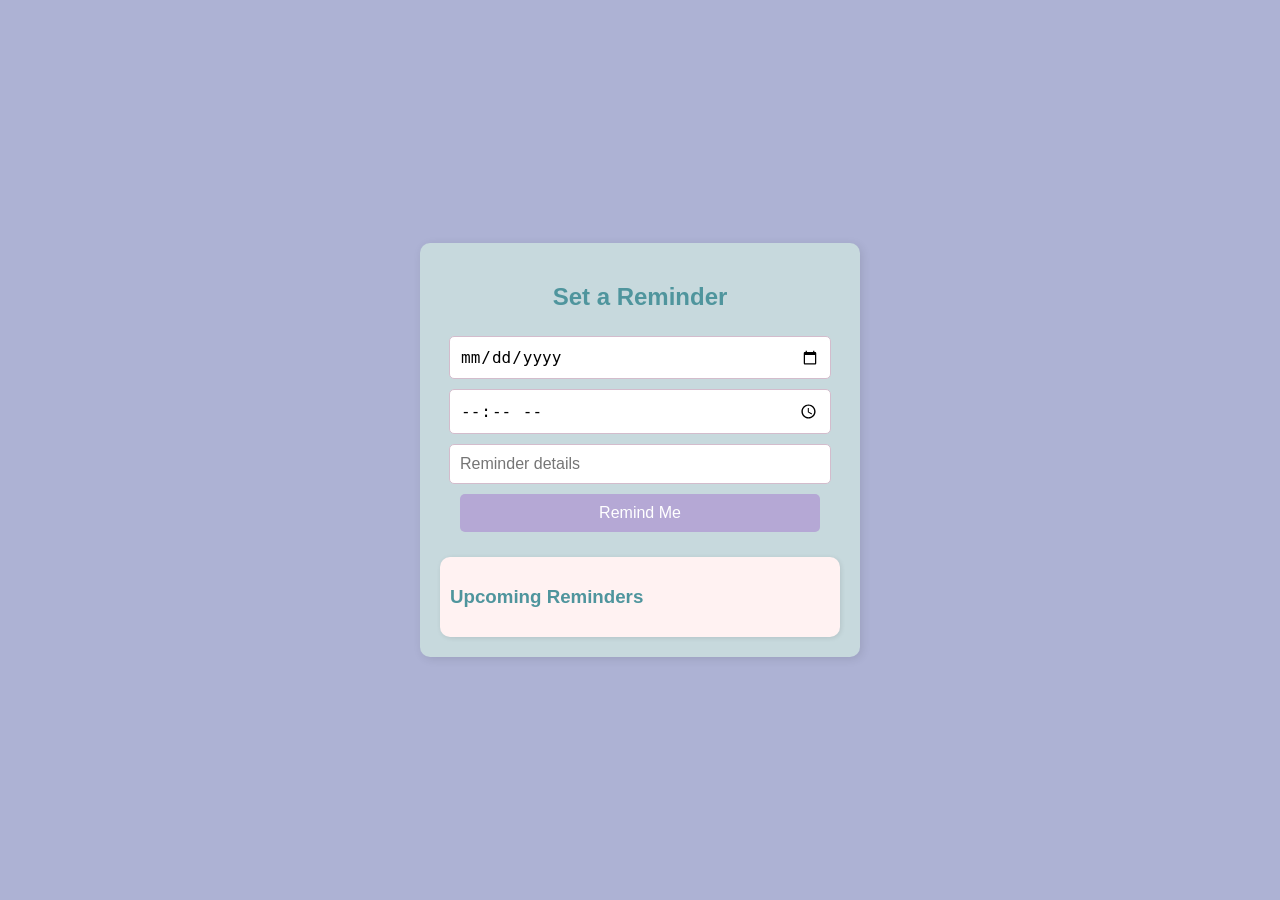
==== reminder.html @ 6c455639 "Add files via upload" ====
<!DOCTYPE html>
<html lang="en">
<head>
    <meta charset="UTF-8">
    <meta name="viewport" content="width=device-width, initial-scale=1.0">
    <title>Vision Board Reminder</title>
    <link rel="stylesheet" href="styles.css">
</head>
<body>
    <div class="container">
        <h2>Set a Reminder</h2>
        <input type="date" id="reminderDate">
        <input type="time" id="reminderTime">
        <input type="text" id="reminderText" placeholder="Reminder details">
        <button onclick="setReminder()">Remind Me</button>
        <div id="reminderList"></div>
    </div>
    <script src="script.js"></script>
</body>
</html>
---- styles.css ----
body {
    font-family: Arial, sans-serif;
    text-align: center;
    background-color: #adb2d4;
    color: #4f959d;
    margin: 0;
    padding: 0;
    display: flex;
    justify-content: center;
    align-items: center;
    height: 100vh;
}

.container {
    width: 400px;
    padding: 20px;
    background: #c7d9dd;
    border-radius: 10px;
    box-shadow: 2px 2px 10px rgba(0,0,0,0.1);
}

input, button {
    width: 90%;
    padding: 10px;
    margin: 5px 5px;
    border: 1px solid #d3bccc;
    border-radius: 5px;
    font-size: 16px;
}

button {
    background-color: #b5a8d5;
    color: white;
    border: none;
    cursor: pointer;
}

button:hover {
    background-color: #adb2d4;
}

#reminderList {
    margin-top: 20px;
    text-align: left;
    background: #fff2f2;
    padding: 10px;
    border-radius: 10px;
    box-shadow: 1px 1px 5px rgba(0, 0, 0, 0.1);
}
.delete-btn {
    background: #b5a8d5;
    border: none;
    cursor: pointer;
}

.delete-icon {
    width: 24px; 
    height: 24px;
}


.notification {
    position: absolute;
    bottom: 30px;
    right: 30px;
    height: 20px;
    width: 200px;
    display: flex;
    align-items: flex-start;
    flex-direction: column;
    overflow:hidden;
    background: #ffccd5;
    color: #6d597a;
    padding: 20px;
    font-weight: 500;
    margin: 15px 0;
    box-shadow: 0 0 20px rgba(0, 0, 0, 0.3);
    text-size-adjust: 20px ;
}
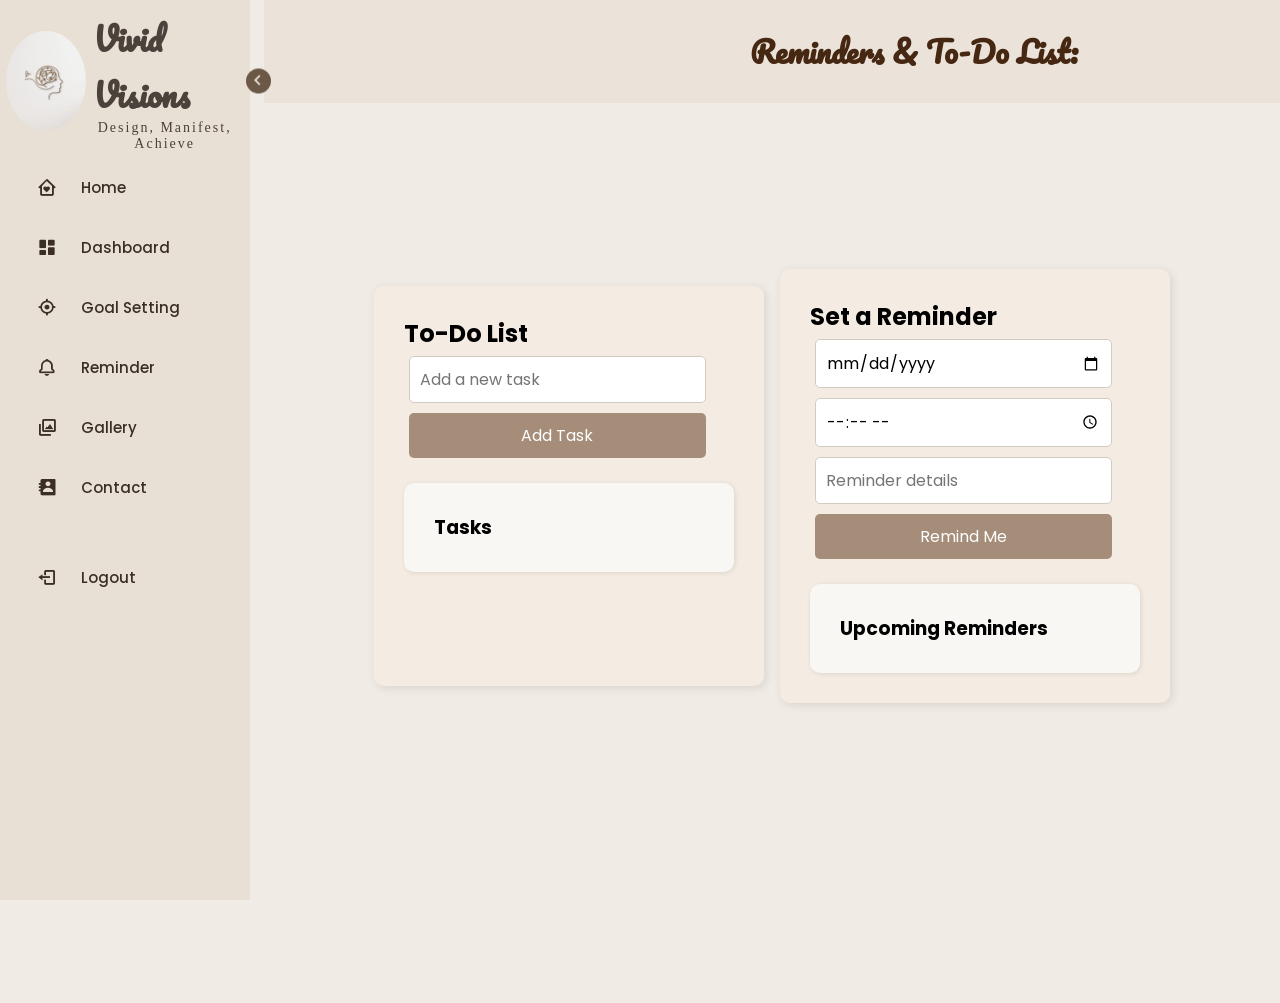
==== commit 327eb11d: "reminder.html" ====
--- a/reminder.html
+++ b/reminder.html
@@ -3,18 +3,105 @@
 <head>
     <meta charset="UTF-8">
     <meta name="viewport" content="width=device-width, initial-scale=1.0">
-    <title>Vision Board Reminder</title>
-    <link rel="stylesheet" href="styles.css">
+    <title>Reminders</title>
+    <link rel="stylesheet" href="reminderstyles.css">
+    <link rel="icon" href="favicon.jpg"> 
+  <link href='https://unpkg.com/boxicons@2.1.4/css/boxicons.min.css' rel='stylesheet'>
 </head>
 <body>
-    <div class="container">
-        <h2>Set a Reminder</h2>
-        <input type="date" id="reminderDate">
-        <input type="time" id="reminderTime">
-        <input type="text" id="reminderText" placeholder="Reminder details">
-        <button onclick="setReminder()">Remind Me</button>
-        <div id="reminderList"></div>
+  <header class="h">
+    <h1>Reminders & To-Do List:</h1>
+  </header>
+   
+  <nav class="sidebar">
+    <header>
+      <div class="image-text">
+        <span class="image">
+          <img src="logo.jpg" alt="logo">
+        </span>
+        <div class="text header-text">
+          <span class="name">Vivid Visions</span>
+          <span class="profession">Design, Manifest, Achieve</span>
+        </div>
+      </div>
+      <i class='bx bx-chevron-right toggle'></i>
+    </header>
+
+    <div class="menubar">
+      <div class="menu">
+        <ul class="menu-links">
+          <li class="nav-link">
+            <a href="index.html">
+              <i class='bx bx-home-heart icon'></i>
+              <span class="text nav-text">Home</span>
+            </a>
+          </li>
+          <li class="nav-link">
+            <a href="dashboard.html">
+              <i class='bx bxs-dashboard icon'></i>
+              <span class="text nav-text">Dashboard</span>
+            </a>
+          </li>
+          <li class="nav-link">
+            <a href="goals.html">
+              <i class='bx bx-target-lock icon'></i>
+              <span class="text nav-text">Goal Setting</span>
+            </a>
+          </li>
+          <li class="nav-link">
+            <a href="reminder.html">
+              <i class='bx bx-bell icon'></i>
+              <span class="text nav-text">Reminder</span>
+            </a>
+          </li>
+          <li class="nav-link">
+            <a href="gallery.html">
+              <i class='bx bx-images icon'></i>
+              <span class="text nav-text">Gallery</span>
+            </a>
+          </li>
+          <li class="nav-link">
+            <a href="index.html#contacts">
+              <i class='bx bxs-contact icon'></i>
+              <span class="text nav-text">Contact</span>
+            </a>
+          </li>
+        </ul>
+      </div>
+      <div class="bottom-content">
+        <li class="" onclick="logout()">
+            <a href="login.html">
+                <i class='bx bx-log-out icon'></i>
+                <span class="text nav-text">Logout</span>
+            </a>
+        </li>
     </div>
-    <script src="script.js"></script>
+    </div>
+  </nav>
+      <main class="home">
+       
+        <div class="main-container">
+          <div class="todo-container">
+              <h2>To-Do List</h2>
+              <input type="text" id="todoText" placeholder="Add a new task">
+              <button onclick="addTodo()">Add Task</button>
+              <ul id="todoList"></ul>
+          </div>
+          
+          <div class="reminder-container">
+              <h2>Set a Reminder</h2>
+              <input type="date" id="reminderDate">
+              <input type="time" id="reminderTime">
+              <input type="text" id="reminderText" placeholder="Reminder details">
+              <button onclick="setReminder()">Remind Me</button>
+              <div id="reminderList"></div>
+          </div>
+      </div>
+      </main>
+   
+    <script src="reminderscript.js"></script>
 </body>
 </html>
+
+
+
--- a/reminderstyles.css
+++ b/reminderstyles.css
@@ -0,0 +1,382 @@
+@import url('https://fonts.googleapis.com/css2?family=Poppins:wght@100;200;300;400;500;600;700;800;900&display=swap');
+@import url('https://fonts.googleapis.com/css2?family=Quicksand:wght@400;500;600&family=Pacifico&display=swap');
+
+* {
+    font-family: "Poppins", sans-serif;
+    margin: 0;
+    padding: 0;
+    box-sizing: border-box;
+}
+
+
+:root {
+  --body-color: #F9F7F3;
+  --sidebar-color: rgba(231, 222, 211, 0.9); 
+  --primary-color: #A58D79;
+  --primary-hover: #8B735D;
+  --text-color: #5C5047;
+  --toggle-color: #D2CBC4;
+  --shadow-color: rgba(0, 0, 0, 0.1);
+}
+
+
+body {
+  margin: 0;
+  font-family: "Poppins", sans-serif;
+  background-color: rgba(231, 222, 211, 0.582); 
+  height: 100vh;
+  overflow-x: hidden;
+  display: flex;
+  flex-direction: column;
+  min-height: 100vh;
+}
+
+
+.h {
+  width: 1300px;
+  padding: 25px;
+  display: flex;
+  justify-content: center;
+  align-items: center;
+  background-color: rgba(231, 222, 211, 0.582); 
+  margin-left: 264px;
+  position: relative;
+  border-radius: 1px;
+  transition: margin-left 0.4s ease-in-out;
+}
+
+.h h1 {
+  color: #452712;
+  font-family: 'Pacifico', cursive;
+  font-size: 30px;
+}
+
+
+.sidebar {
+  position: fixed;
+  top: 0;
+  left: 0;
+  height: 100%;
+  width: 250px;
+  padding: 10px 14px;
+  background: rgba(231, 222, 211, 0.9);
+  transition: 0.2s ease-in-out;
+  z-index: 100;
+}
+
+.sidebar.close {
+  width: 84px;
+  height: 100vh;
+  background: rgba(231, 222, 211, 0.9);
+  transition: all 0.3s ease;
+}
+
+.h.close {
+  margin-left: 86px;
+  min-width: 1500px;
+}
+
+.sidebar .text {
+  font-size: 15px;
+  font-weight: 500;
+  color: #4b423b;
+  transition: var(--tran-03);
+  white-space: nonwrap;
+  opacity: 1;
+}
+
+.sidebar.close .text {
+  opacity: 0;
+}
+
+.sidebar .image {
+  min-width: 50px;
+  height: 50px;
+  display: flex;
+  align-items: center;
+  justify-content: center;
+}
+
+.sidebar li {
+  height: 50px;
+  margin-top: 10px;
+  list-style: none;
+  display: flex;
+  align-items: center;
+  justify-content: flex-start;
+}
+
+.sidebar li .icon {
+  min-width: 65px;
+  font-size: 20px;
+  display: flex;
+  justify-content: center;
+  align-items: center;
+  margin-right: 2px;
+}
+
+.sidebar li .icon,
+.sidebar li .text {
+  color: #3a2e25;
+  transition: all 0.2 ease;
+}
+
+.sidebar header {
+  position: relative;
+}
+
+.sidebar .image-text img {
+  width: 90px;
+  height: 100px;
+  border-radius: 50%;
+  object-fit: cover;
+}
+
+.sidebar header .image-text {
+  display: flex;
+  align-items: center;
+}
+
+header .image-text .header-text {
+  display: flex;
+  flex-direction: column;
+  margin-left: 15px;
+}
+
+.header-text .name {
+  font-weight: 600;
+  font-family: 'Pacifico', cursive;
+  font-size: 32px;
+}
+
+.header-text .profession {
+  margin-top: -2px;
+  font-family: 'Montserrat';
+  font-size: 14px;
+  letter-spacing: 2px;
+  text-align: center;
+}
+
+.sidebar header .toggle {
+  position: absolute;
+  top: 50%;
+  right: -35px;
+  height: 25px;
+  width: 25px;
+  background: #6b5846;
+  transform: translateY(-50%) rotate(180deg);
+  display: flex;
+  align-items: center;
+  justify-content: center;
+  border-radius: 50%;
+  color: rgba(231, 222, 211, 0.99);
+  font-size: 22px;
+  transition: all 0.3s ease;
+}
+
+.sidebar.close header .toggle {
+  transform: translateY(-50%);
+}
+
+.sidebar li a {
+  height: 90%;
+  width: 150%;
+  display: flex;
+  align-items: center;
+  text-decoration: none;
+  border-radius: 6px;
+  transition: all 0.4s ease;
+}
+
+.sidebar li a:hover {
+  background-color: #8d7058;
+}
+
+.sidebar li a:hover .icon,
+.sidebar li a:hover .text {
+  color: rgba(231, 222, 211, 0.9);
+  transition-duration: 0.3s;
+}
+
+.bottom-content {
+  margin-top: 40px;
+}
+
+
+.home {
+  margin-left: 264px;
+  position: relative;
+  height: 100vh; 
+}
+
+.home.close {
+  margin-left: 85px;
+}
+
+main {
+  min-height: 100vh;
+  padding-bottom: 100px;
+  background-image: url('https://cdn.b12.io/client_media/bvpohvU4/a1a870c0-035d-11f0-90f8-0242ac110002-jpg-hero_image.jpeg');
+  background-size: cover;
+  background-repeat: no-repeat;
+}
+
+.main-container {
+  display: flex;
+  justify-content: center; 
+  align-items: center; 
+  padding: 20px;
+  flex-wrap: wrap;
+}
+
+.todo-container, .reminder-container {
+  width: 40%;
+  padding: 30px;
+  background: #F4ECE2;
+  border-radius: 10px;
+  box-shadow: 2px 2px 10px rgba(0, 0, 0, 0.1);
+  margin: 8px; 
+  margin-top: 15%;
+  min-height: 400px;
+  max-height: 500px;
+  overflow-y: auto;
+}
+
+input, button {
+  width: 90%;
+  padding: 10px;
+  margin: 5px;
+  border: 1px solid #D2CBC4;
+  border-radius: 5px;
+  font-size: 16px;
+}
+
+button {
+  background-color: #A58D79;
+  color: white;
+  border: none;
+  cursor: pointer;
+}
+
+button:hover {
+  background-color: #C4B6A5;
+}
+
+#reminderList, #todoList {
+  margin-top: 20px;
+  text-align: left;
+  background: #F9F7F3;
+  padding: 30px;
+  border-radius: 10px;
+  box-shadow: 1px 1px 5px rgba(0, 0, 0, 0.1);
+}
+
+.delete-btn {
+  background: #A58D79;
+  border: none;
+  cursor: pointer;
+}
+
+.notification {
+  position: absolute;
+  bottom: 30px;
+  right: 30px;
+  padding: 40px;
+  background: #A58D79;
+  color: #e7ded3;
+  font-weight: 500;
+  font-size: x-large;
+  margin: 15px 0;
+  box-shadow: 0 0 20px rgba(0, 0, 0, 0.3);
+  width: auto;
+  display: flex;
+  align-items: flex-start;
+  flex-direction: column;
+  overflow: hidden;
+  text-size-adjust: 20px;
+}
+
+@media (max-width: 1024px) {
+  .h {
+    width: 90%;
+    margin-left: 240px;
+  }
+
+  .sidebar {
+    width: 220px;
+  }
+  
+  .home {
+    margin-left: 220px;
+  }
+  
+  .todo-container, .reminder-container {
+    width: 45%;
+    margin-top: 10%;
+  }
+}
+@media (max-width: 768px) {
+  .sidebar {
+    width: 60px;
+}
+.sidebar .text {
+  opacity: 0; 
+  visibility: hidden;
+}
+a
+.h {
+    width: 100%;
+    margin-left: 0;
+    padding: 15px;
+    font-size: 20px;
+    text-align: center;
+}
+.sidebar .image-text img {
+  width: 50px; 
+  height: 50px;
+}
+.sidebar.close.header-text {
+  display: none;
+}
+  
+  .home {
+    margin-left: 70px;
+  }
+  
+  .main-container {
+    flex-direction: column;
+    padding: 10px;
+  }
+  
+  .todo-container, .reminder-container {
+    width: 90%;
+    margin-top: 20px;
+  }
+  
+  input, button {
+    width: 100%;
+  }
+}
+@media (max-width: 480px) {
+  .h {
+    font-size: 18px;
+    padding: 10px;
+}
+.sidebar.image-text img{
+  width: 40px; 
+  height: 40px;
+}
+.sidebar.close .image-text,
+.sidebar.close .text .header-text {
+  display: none;
+}
+  button, input {
+    font-size: 14px;
+    padding: 8px;
+  }
+  
+  .notification {
+    padding: 20px;
+    font-size: large;
+  }
+}
